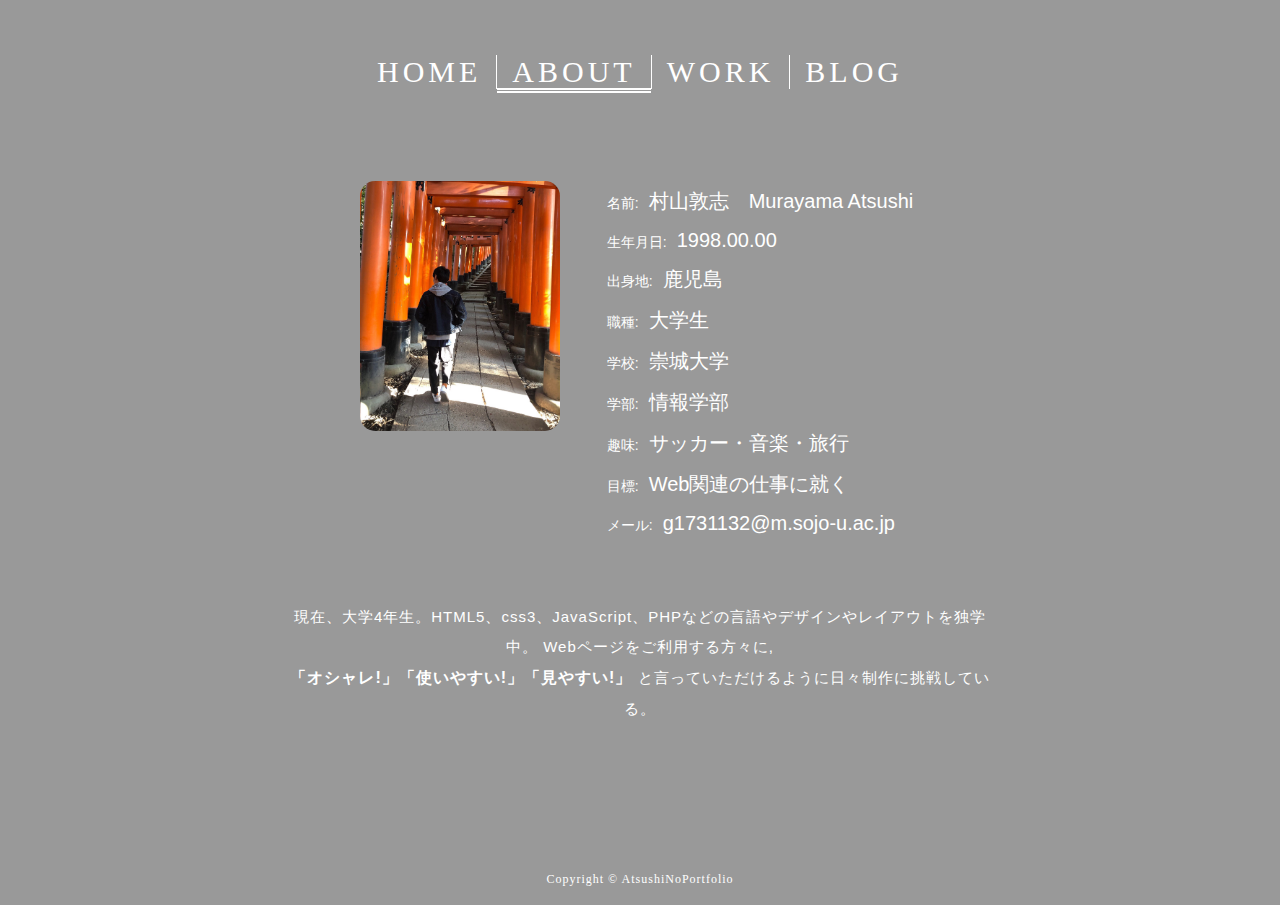
==== about.html @ bc047043 "portfolio" ====
<!DOCTYPE html>
<html lang="ja">
  <head>
    <meta charset="UTF-8" />
    <meta name="viewport" content="width=device-width, initial-scale=1.0" />
    <title>ATS_Portfolio</title>
    <link rel="stylesheet" href="css/style.css" />
  </head>

  <body>
    <header>
      <nav class="nav_list">
        <ul>
          <li class="nav_item"><a href="index.html">HOME</a></li>
          <li class="nav_item active"><a href="about.html">ABOUT</a></li>
          <li class="nav_item"><a href="work.html">WORK</a></li>
          <li class="nav_item"><a href="blog.html">BLOG</a></li>
        </ul>
      </nav>
    </header>
    <main class="about">
      <div class="MyPF">
        <img src="img/about.jpg" alt="" />
        <ul>
          <li class="PF-item">名前:<span>村山敦志　Murayama Atsushi</span></li>
          <li class="PF-item">生年月日:<span>1998.00.00</span></li>
          <li class="PF-item">出身地:<span>鹿児島</span></li>
          <li class="PF-item">職種:<span>大学生</span></li>
          <li class="PF-item">学校:<span>崇城大学</span></li>
          <li class="PF-item">学部:<span>情報学部</span></li>
          <li class="PF-item">趣味:<span>サッカー・音楽・旅行</span></li>
          <li class="PF-item">目標:<span>Web関連の仕事に就く</span></li>
          <li class="PF-item">メール:<span>g1731132@m.sojo-u.ac.jp</span></li>
        </ul>
      </div>
      <div class="reason">
        <p>
          現在、大学4年生。HTML5、css3、JavaScript、PHPなどの言語やデザインやレイアウトを独学中。
          Webページをご利用する方々に,<br />
          <span> 「オシャレ!」「使いやすい!」「見やすい!」</span>
          と言っていただけるように日々制作に挑戦している。
        </p>
      </div>
    </main>
    <footer>
      <p>Copyright © AtsushiNoPortfolio</p>
    </footer>
  </body>
</html>
---- css/style.css ----
html {
  font-size: 62.5%;
}
body {
  width: 60%;
  margin: 0 auto;
  padding: 0;
  color: #fff;
  background-color: #999;
  font-size: 1.2rem;
  font-family: "メイリオ", "Hiragino Kaku Gothic Pro", sans-serif;
}
*,
*::before,
*::after {
  box-sizing: border-box;
}

header {
  padding: 30px;
  margin-bottom: 50px;
  display: flex;
  justify-content: center;
}
header ul {
  display: flex;
  list-style: none;
  margin-top: 25px;
  padding: 0px;
}
.nav_item a {
  text-decoration: none;
  font-size: 3rem;
  font-family: cursive;
  color: #fff;
  padding: 0 15px;
  font-family: cursive;
  letter-spacing: 4px;
  transition: 0.4s;
}

.nav_item.active a {
  border-bottom: 5px double #fff;
}
.nav_item.active a,
.nav_list a:hover {
  transition: 0.5s;
  border-bottom: 5px double #fff;
}
header li + li {
  border-left: 1px solid #fff;
}
footer {
  width: 100%;
  padding: 6px 0;
  margin-top: 130px;
  color: #fff;
}
footer p {
  text-align: center;
  font-size: 1.2rem;
  font-family: cursive;
  letter-spacing: 1px;
}

/* HOMEのページ */
main .title {
  text-align: center;
  font-size: 10rem;
  font-family: cursive;
  letter-spacing: 10px;
  margin: 0;
}
main .sub-title {
  margin-top: 70px;
  font-size: 2.8rem;
  font-family: Cambria, Cochin, Georgia, Times, "Times New Roman", serif;
  text-align: center;
  color: rgb(252, 246, 246);
}

/* ABOUTのページ */
.MyPF {
  display: flex;
  justify-content: center;
}
.MyPF img {
  width: 200px;
  height: 250px;
  border-radius: 15px;
}
.MyPF ul {
  margin: 0px;
  list-style: none;
}
.MyPF .PF-item {
  padding: 7px;
  font-size: 1.4rem;
}
.MyPF .PF-item span {
  margin-left: 10px;
  font-size: 2rem;
}
.reason {
  width: 70%;
  margin: 60px auto 0;
  text-align: center;
}
.reason p {
  font-size: 1.5rem;
  letter-spacing: 1px;
  line-height: 2;
}
.reason p span {
  font-size: 1.6rem;
  font-weight: bold;
}
/* WORKのページ */
.work {
  display: flex;
}
.work ul {
  list-style: none;
  padding: 0;
  margin: 0;
}
.work .work-item {
  margin-bottom: 80px;
}
.work .work-box {
  width: 100%;
  display: flex;
}
.work .work-box img {
  display: flex;
  width: 50%;
}
.work .work-box .work-text {
  display: flex;
  flex-direction: column;
  justify-content: flex-end;
  width: 48%;
  margin-left: 2%;
  text-align: left;
}
.work .work-box .work-text h1 {
  font-size: 2.5rem;
  color: #fff;
  margin: 0;
}
.work .work-box .work-text h1 a {
  font-size: 1.4rem;
  color: #fff;
}
.work .work-box .work-text h1 a:hover {
  opacity: 0.6;
}
.work .work-box .work-text .date {
  font-size: 1.4rem;
}
.work .work-box .work-text p {
  font-size: 1.4rem;
  letter-spacing: 1px;
  color: rgb(248, 245, 245);
  margin: 0;
  line-height: 1.8;
}
.work .work-box .work-text h2 span {
  font-size: 1.8rem;
}

/* BLOGのページ */
.article {
  width: 100%;
  display: flex;
  flex-wrap: wrap;
  justify-content: space-around;
}
.article-box {
  position: relative;
  width: 39%;
  padding: 230px 0 0;
  margin-bottom: 20px;
  background-color: rgb(241, 239, 239);
  border-radius: 5px;
  border-bottom: 7px solid;
}
.article-box.box-s {
  width: 29%;
}
.article-box.box-l {
  width: 59%;
}
.article-box img {
  width: 100%;
  height: 225px;
  position: absolute;
  top: 0;
  left: 0;
  border-radius: 5px;
}
.article-box:hover {
  opacity: 0.9;
}
.article-box .title {
  font-size: 1.8rem;
  letter-spacing: 1px;
  color: #333;
  margin: 10px;
  text-align: left;
}
.article-box .date {
  padding: 4px;
  color: #767a81;
  text-align: center;
  letter-spacing: 1px;
  font-weight: bold;
  font-size: 1.1rem;
}
.article-box .title::before {
  content: "";
  display: inline-block;
  width: 17px;
  height: 17px;
  margin-right: -5px;
  border: 3px solid;
  border-radius: 50%;
  vertical-align: -2px;
}
.article-box .desc {
  font-size: 1.2rem;
  color: rgb(112, 105, 105);
  margin: 5px 15px 10px;
  letter-spacing: 1px;
}
.article-box.travel,
.article-box.travel .title::before {
  border-color: #ffc0cb;
}
.article-box.shoyo,
.article-box.shoyo .title::before {
  border-color: #76c047;
}
.article-box.live,
.article-box.live .title::before {
  border-color: #fff100;
}
.article-box.soccer,
.article-box.soccer .title::before {
  border-color: #3a2edb;
}
.article-box.dousoukai,
.article-box.dousoukai .title::before {
  border-color: #df5858;
}
.article-box.birthday,
.article-box.birthday .title::before {
  border-color: #8f27d4;
}

/* ########### 425px以下 ########### */
@media (max-width: 425px) {
  body {
    width: 100%;
  }
  header {
    padding: 5px;
    margin-bottom: 30px;
  }
  header ul {
    margin-top: 30px;
    padding: 0px;
  }
  .nav_item a {
    font-size: 1.5rem;
    padding: 0 5px;
    letter-spacing: 3px;
  }

  .nav_item.active a {
    border-bottom: 3px double #fff;
  }
  .nav_item.active a,
  .nav_list a:hover {
    border-bottom: 3px double #fff;
  }
  footer {
    padding: 3px 0;
    margin-top: 50px;
  }
  footer p {
    font-size: 0.5rem;
  }

  /* HOMEのページ */
  main .title {
    font-size: 5rem;
    letter-spacing: 6px;
  }
  main .sub-title {
    margin-top: 20px;
    font-size: 2rem;
  }

  /* ABOUTのページ */
  .MyPF img {
    width: 80px;
    height: 120px;
  }
  .MyPF ul {
    padding: 0 0 0 10px;
  }
  .MyPF .PF-item {
    padding: 1px;
    font-size: 0.6rem;
  }
  .MyPF .PF-item span {
    margin-left: 3px;
    font-size: 1.2rem;
  }
  .reason {
    width: 85%;
    margin: 30px auto 0;
    text-align: left;
  }
  .reason p {
    font-size: 1.3rem;
    line-height: 1.2;
  }
  .reason p span {
    font-size: 1.4rem;
  }
  /* WORKのページ */
  .work {
    display: flex;
    flex-direction: column;
    justify-content: flex-end;
    width: 80%;
    margin: 0 auto;
  }
  .work .work-box {
    display: flex;
    flex-direction: column;
    justify-content: flex-end;
  }
  .work .work-item {
    margin-bottom: 0px;
  }
  .work .work-box img {
    width: 100%;
  }
  .work .work-box .work-text {
    width: 100%;
    margin-left: 0;
    text-align: left;
  }
  .work .work-box .work-text h1 {
    font-size: 1.4rem;
    overflow: hidden;
    text-overflow: ellipsis;
    white-space: nowrap;
  }
  .work .work-box .work-text h1 a {
    font-size: 0.8rem;
  }
  .work .work-box .work-text .date {
    font-size: 0.8rem;
  }
  .work .work-box .work-text p {
    font-size: 0.8rem;
    line-height: 1.5;
  }
  .work .work-box .work-text h2 span {
    font-size: 0.8rem;
  }

  /* BLOGのページ */
  .article-box {
    width: 90%;
  }
  .article-box.box-s {
    width: 90%;
  }
  .article-box.box-l {
    width: 90%;
  }
}

/* ########### 426px以上～768px以下 ########### */
@media (min-width: 426px) and (max-width: 768px) {
  body {
    width: 100%;
  }
  header {
    padding: 20px;
    margin-bottom: 40px;
  }
  header ul {
    margin-top: 30px;
  }
  .nav_item a {
    font-size: 1.8rem;
    padding: 0 10px;
  }

  .nav_item.active a {
    border-bottom: 3px double #fff;
  }
  .nav_item.active a,
  .nav_list a:hover {
    border-bottom: 3px double #fff;
  }

  /* HOMEのページ */
  main .title {
    font-size: 7.2rem;
    letter-spacing: 3px;
  }
  main .sub-title {
    margin-top: 50px;
    font-size: 2.5rem;
  }

  /* ABOUTのページ */
  .MyPF img {
    width: 150px;
    height: 200px;
    border-radius: 15px;
  }
  .MyPF ul {
    padding: 0 0 0 10px;
  }
  .MyPF .PF-item {
    padding: 3px;
    font-size: 1rem;
  }
  .MyPF .PF-item span {
    margin-left: 5px;
    font-size: 1.4rem;
  }
  .reason {
    width: 80%;
    margin: 40px auto 0;
    text-align: left;
  }
  .reason p {
    width: 90%;
    margin: 0 auto;
    font-size: 1.4rem;
    line-height: 1.6;
  }
  .reason p span {
    font-size: 1.5rem;
  }
  /* WORKのページ */
  .work {
    display: flex;
    flex-direction: column;
    justify-content: flex-end;
    width: 75%;
    margin: 0 auto;
  }
  .work .work-box {
    display: flex;
    flex-direction: column;
    justify-content: flex-end;
  }
  .work .work-item {
    margin-bottom: 0px;
  }
  .work .work-box img {
    width: 100%;
  }
  .work .work-box .work-text {
    width: 100%;
    margin-left: 0;
    text-align: left;
  }
  .work .work-box .work-text h1 {
    font-size: 1.7rem;
    padding: 5px 0;
  }
  .work .work-box .work-text h1 a {
    font-size: 1rem;
  }
  .work .work-box .work-text .date {
    font-size: 1.2rem;
  }
  .work .work-box .work-text p {
    font-size: 1.2rem;
    line-height: 1.5;
  }

  /* BLOGのページ */
  .article-box {
    width: 49%;
  }
  .article-box.box-s {
    width: 29%;
  }
  .article-box.box-l {
    width: 69%;
  }
}

/* ########### 769px以上～1024px以下 ########### */
@media (min-width: 769px) and (max-width: 1024px) {
  body {
    width: 80%;
  }
  header {
    padding: 20px;
    margin-bottom: 40px;
  }
  .nav_item a {
    font-size: 2.5rem;
  }

  /* HOMEのページ */
  main .title {
    font-size: 9rem;
    letter-spacing: 8px;
  }
  main .sub-title {
    margin-top: 50px;
    font-size: 2.5rem;
  }

  /* ABOUTのページ */
  .MyPF img {
    width: 180px;
    height: 230px;
  }
  .MyPF ul {
    padding: 0 0 0 10px;
  }
  .MyPF .PF-item {
    padding: 3px;
    font-size: 1.3rem;
  }
  .MyPF .PF-item span {
    margin-left: 5px;
    font-size: 1.8rem;
  }
  .reason {
    width: 90%;
    margin: 40px auto 0;
    text-align: left;
  }
  .reason p {
    width: 90%;
    margin: 0 auto;
    font-size: 1.8rem;
    line-height: 1.6;
  }
  .reason p span {
    font-size: 1.9rem;
  }
  /* WORKのページ */
  .work .work-item {
    margin-bottom: 80px;
  }
  .work .work-box .work-text h1 {
    font-size: 2.3rem;
    overflow: hidden;
    text-overflow: ellipsis;
    white-space: nowrap;
  }
  .work .work-box .work-text h1 a {
    font-size: 1.4rem;
  }
  .work .work-box .work-text .date {
    font-size: 1.4rem;
  }
  .work .work-box .work-text p {
    font-size: 1.4rem;
    line-height: 1.8;
  }
  .work .work-box .work-text h2 span {
    font-size: 1.8rem;
  }

  /* BLOGのページ */
}

/* ########### 1025px以上1440px以下 ########### */
@media (min-width: 1025px) and (max-width: 1440px) {
  body {
    width: 80%;
  }
  header {
    padding: 30px;
    margin-bottom: 50px;
  }
  header ul {
    margin-top: 25px;
    padding: 0px;
  }
  .nav_item a {
    font-size: 3rem;
    padding: 0 15px;
    letter-spacing: 4px;
  }

  .nav_item.active a {
    border-bottom: 5px double #fff;
  }
  .nav_item.active a,
  .nav_list a:hover {
    border-bottom: 5px double #fff;
  }
  footer {
    padding: 6px 0;
    margin-top: 130px;
  }
  footer p {
    font-size: 1.2rem;
  }

  /* HOMEのページ */
  main .title {
    font-size: 10rem;
    letter-spacing: 10px;
  }
  main .sub-title {
    margin-top: 70px;
    font-size: 2.8rem;
  }

  /* ABOUTのページ */
  .MyPF img {
    width: 200px;
    height: 250px;
    border-radius: 15px;
  }
  .MyPF .PF-item {
    padding: 7px;
    font-size: 1.4rem;
  }
  .MyPF .PF-item span {
    margin-left: 10px;
    font-size: 2rem;
  }
  .reason {
    margin: 60px auto 0;
  }
  .reason p {
    font-size: 1.5rem;
    line-height: 2;
  }
  .reason p span {
    font-size: 1.6rem;
  }
  /* WORKのページ */
  .work .work-item {
    margin-bottom: 80px;
  }
  .work .work-box .work-text h1 {
    font-size: 2.5rem;
  }
  .work .work-box .work-text h1 a {
    font-size: 1.4rem;
  }
  .work .work-box .work-text .date {
    font-size: 1.4rem;
  }
  .work .work-box .work-text p {
    font-size: 1.4rem;
    line-height: 1.8;
  }
  .work .work-box .work-text h2 span {
    font-size: 1.8rem;
  }

  /* BLOGのページ */
}
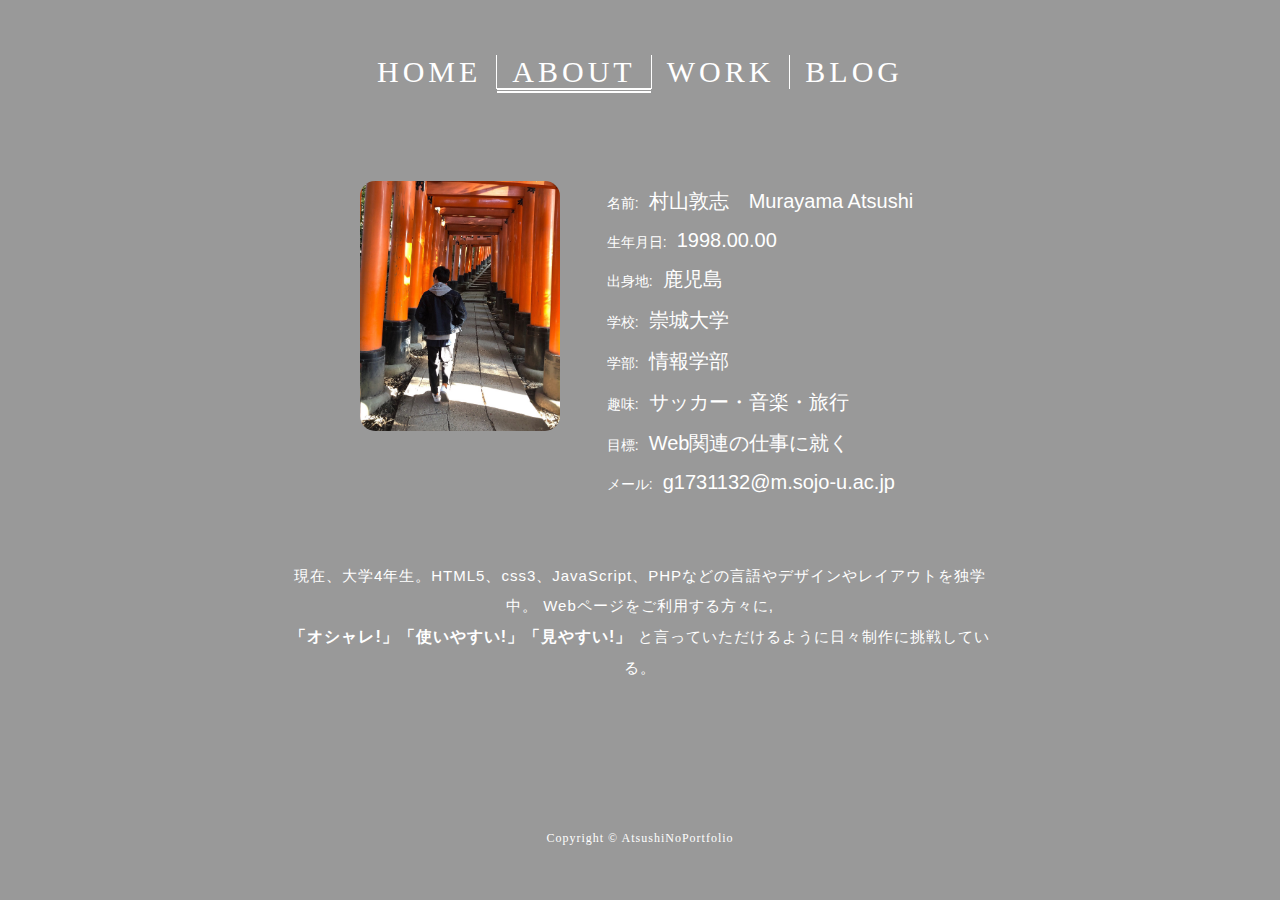
==== commit 45d6f32e: "portfolio" ====
--- a/about.html
+++ b/about.html
@@ -25,7 +25,6 @@
           <li class="PF-item">名前:<span>村山敦志　Murayama Atsushi</span></li>
           <li class="PF-item">生年月日:<span>1998.00.00</span></li>
           <li class="PF-item">出身地:<span>鹿児島</span></li>
-          <li class="PF-item">職種:<span>大学生</span></li>
           <li class="PF-item">学校:<span>崇城大学</span></li>
           <li class="PF-item">学部:<span>情報学部</span></li>
           <li class="PF-item">趣味:<span>サッカー・音楽・旅行</span></li>
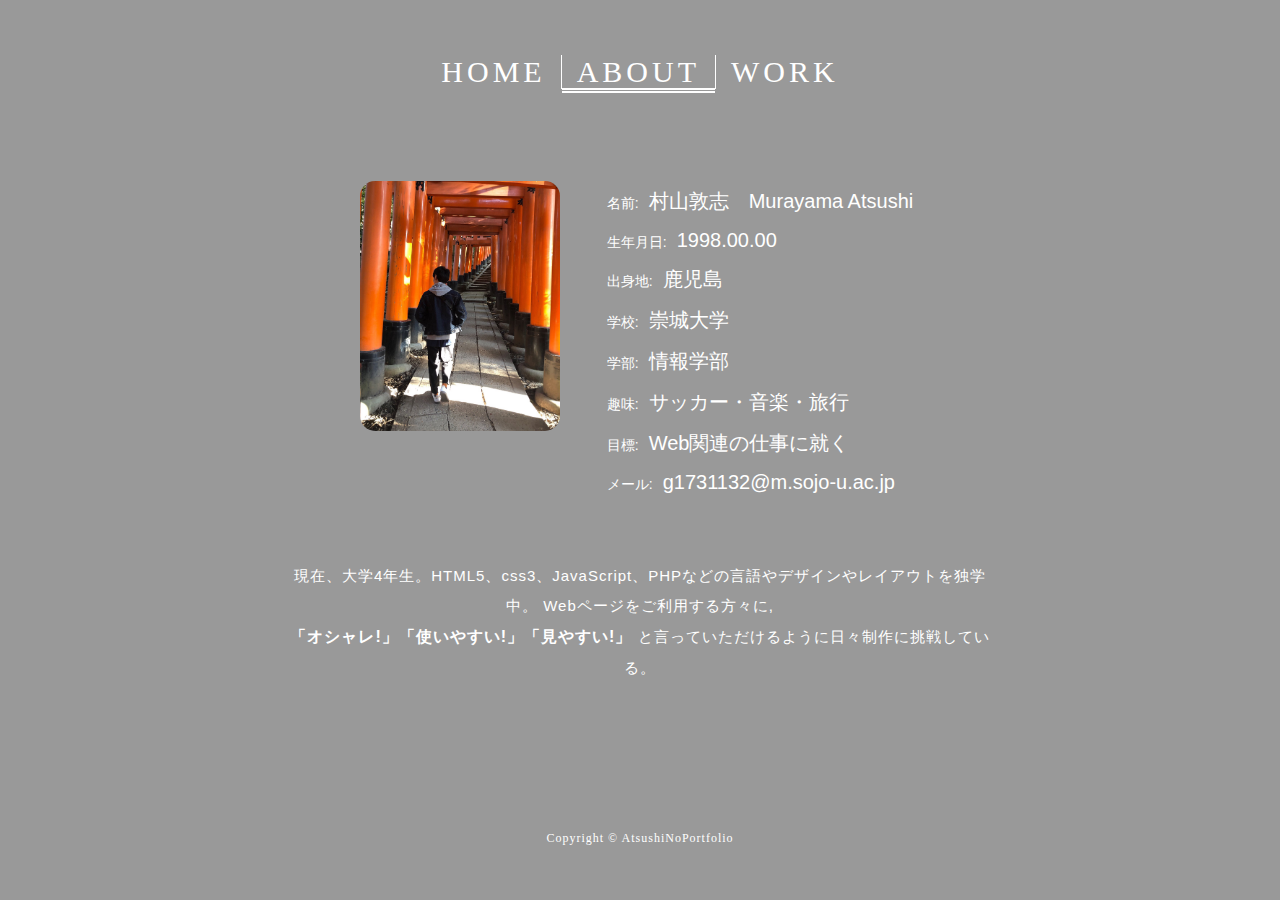
==== commit 6811cabf: "profile" ====
--- a/about.html
+++ b/about.html
@@ -14,7 +14,6 @@
           <li class="nav_item"><a href="index.html">HOME</a></li>
           <li class="nav_item active"><a href="about.html">ABOUT</a></li>
           <li class="nav_item"><a href="work.html">WORK</a></li>
-          <li class="nav_item"><a href="blog.html">BLOG</a></li>
         </ul>
       </nav>
     </header>
--- a/css/style.css
+++ b/css/style.css
@@ -169,94 +169,6 @@
   font-size: 1.8rem;
 }
 
-/* BLOGのページ */
-.article {
-  width: 100%;
-  display: flex;
-  flex-wrap: wrap;
-  justify-content: space-around;
-}
-.article-box {
-  position: relative;
-  width: 39%;
-  padding: 230px 0 0;
-  margin-bottom: 20px;
-  background-color: rgb(241, 239, 239);
-  border-radius: 5px;
-  border-bottom: 7px solid;
-}
-.article-box.box-s {
-  width: 29%;
-}
-.article-box.box-l {
-  width: 59%;
-}
-.article-box img {
-  width: 100%;
-  height: 225px;
-  position: absolute;
-  top: 0;
-  left: 0;
-  border-radius: 5px;
-}
-.article-box:hover {
-  opacity: 0.9;
-}
-.article-box .title {
-  font-size: 1.8rem;
-  letter-spacing: 1px;
-  color: #333;
-  margin: 10px;
-  text-align: left;
-}
-.article-box .date {
-  padding: 4px;
-  color: #767a81;
-  text-align: center;
-  letter-spacing: 1px;
-  font-weight: bold;
-  font-size: 1.1rem;
-}
-.article-box .title::before {
-  content: "";
-  display: inline-block;
-  width: 17px;
-  height: 17px;
-  margin-right: -5px;
-  border: 3px solid;
-  border-radius: 50%;
-  vertical-align: -2px;
-}
-.article-box .desc {
-  font-size: 1.2rem;
-  color: rgb(112, 105, 105);
-  margin: 5px 15px 10px;
-  letter-spacing: 1px;
-}
-.article-box.travel,
-.article-box.travel .title::before {
-  border-color: #ffc0cb;
-}
-.article-box.shoyo,
-.article-box.shoyo .title::before {
-  border-color: #76c047;
-}
-.article-box.live,
-.article-box.live .title::before {
-  border-color: #fff100;
-}
-.article-box.soccer,
-.article-box.soccer .title::before {
-  border-color: #3a2edb;
-}
-.article-box.dousoukai,
-.article-box.dousoukai .title::before {
-  border-color: #df5858;
-}
-.article-box.birthday,
-.article-box.birthday .title::before {
-  border-color: #8f27d4;
-}
 
 /* ########### 425px以下 ########### */
 @media (max-width: 425px) {
@@ -373,17 +285,6 @@
   .work .work-box .work-text h2 span {
     font-size: 0.8rem;
   }
-
-  /* BLOGのページ */
-  .article-box {
-    width: 90%;
-  }
-  .article-box.box-s {
-    width: 90%;
-  }
-  .article-box.box-l {
-    width: 90%;
-  }
 }
 
 /* ########### 426px以上～768px以下 ########### */
@@ -490,18 +391,8 @@
     font-size: 1.2rem;
     line-height: 1.5;
   }
-
-  /* BLOGのページ */
-  .article-box {
-    width: 49%;
-  }
-  .article-box.box-s {
-    width: 29%;
-  }
-  .article-box.box-l {
-    width: 69%;
-  }
-}
+}
+
 
 /* ########### 769px以上～1024px以下 ########### */
 @media (min-width: 769px) and (max-width: 1024px) {
@@ -579,9 +470,8 @@
   .work .work-box .work-text h2 span {
     font-size: 1.8rem;
   }
-
-  /* BLOGのページ */
-}
+}
+
 
 /* ########### 1025px以上1440px以下 ########### */
 @media (min-width: 1025px) and (max-width: 1440px) {
@@ -671,6 +561,4 @@
   .work .work-box .work-text h2 span {
     font-size: 1.8rem;
   }
-
-  /* BLOGのページ */
-}
+}
